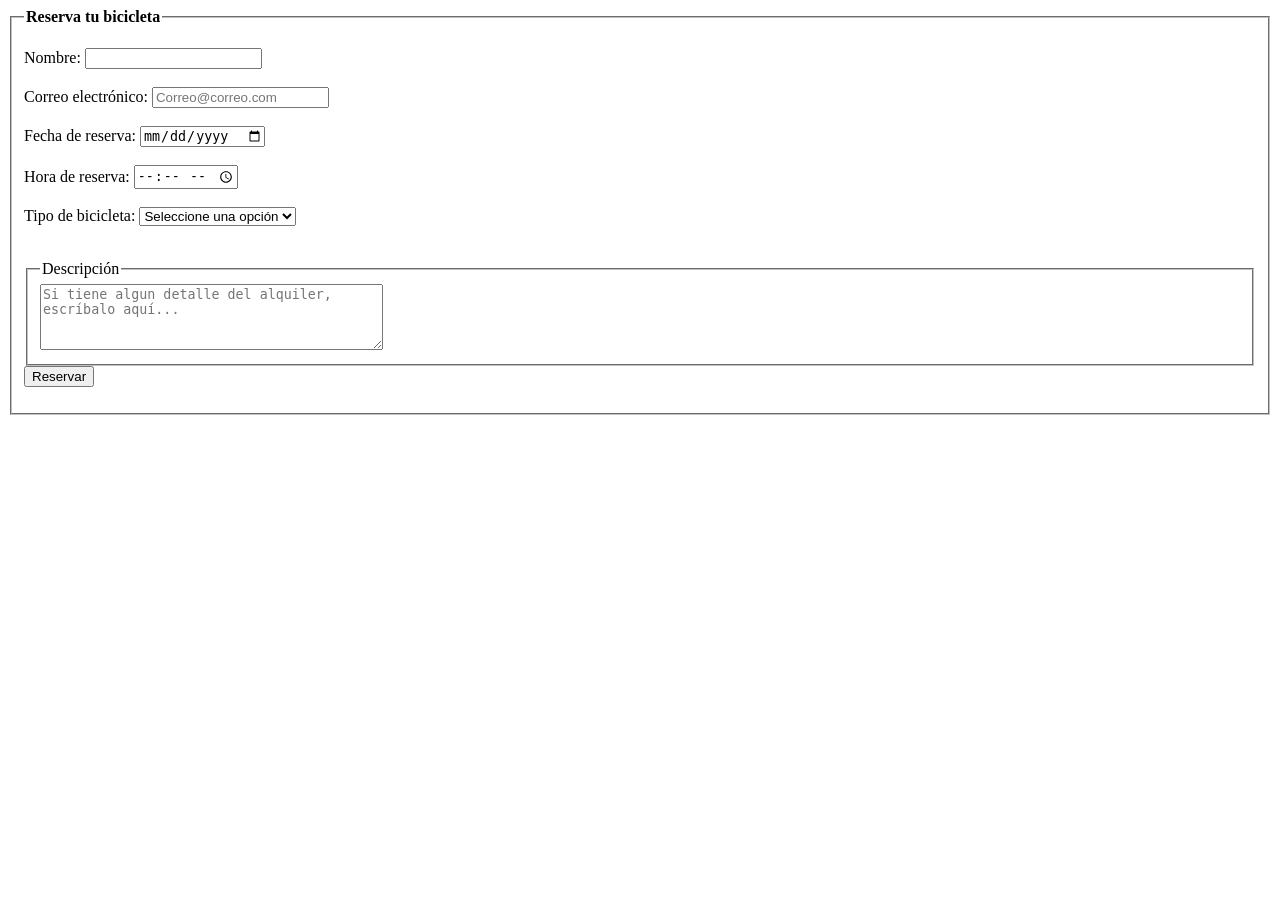
==== Paginas2/reserva.html @ 1ef6c91a "nueva pagina" ====
<!DOCTYPE html>
<html lang="en">
<head>
    <meta charset="UTF-8">
    <meta name="viewport" content="width=device-width, initial-scale=1.0">
    <title>Document</title>
</head>
<body>
    <fieldset>
    <legend><strong>Reserva tu bicicleta</strong></legend>
    <p>
        <label for="nombre">Nombre:</label>
        <input type="text" id="nombre" name="nombre" required><br><br>

        <label for="email">Correo electrónico:</label>
        <input type="email" id="email" name="email" required placeholder="Correo@correo.com"><br><br>

        <label for="fecha">Fecha de reserva:</label>
        <input type="date" id="fecha" name="fecha" required><br><br>

        <label for="hora">Hora de reserva:</label>
        <input type="time" id="hora" name="hora" required><br><br>

        <label for="bicicleta">Tipo de bicicleta:</label>
        <select id="bicicleta" name="bicicleta" required>
            <option value="" disabled selected>Seleccione una opción</option>
            <option value="montaña">Montaña</option>
            <option value="urbana">Urbana</option>
            <option value="eléctrica">Eléctrica</option>
            <option value="niños">Niños</option>
        </select><br><br>

        <fieldset>
            <legend> Descripción </legend>
            <textarea id="descripcion" name="descripcion" rows="4" cols="40" placeholder="Si tiene algun detalle del alquiler, escríbalo aquí..."></textarea>
        </fieldset>

        <input type="submit" value="Reservar">
    </p>
  </fieldset>
</body>
</html>
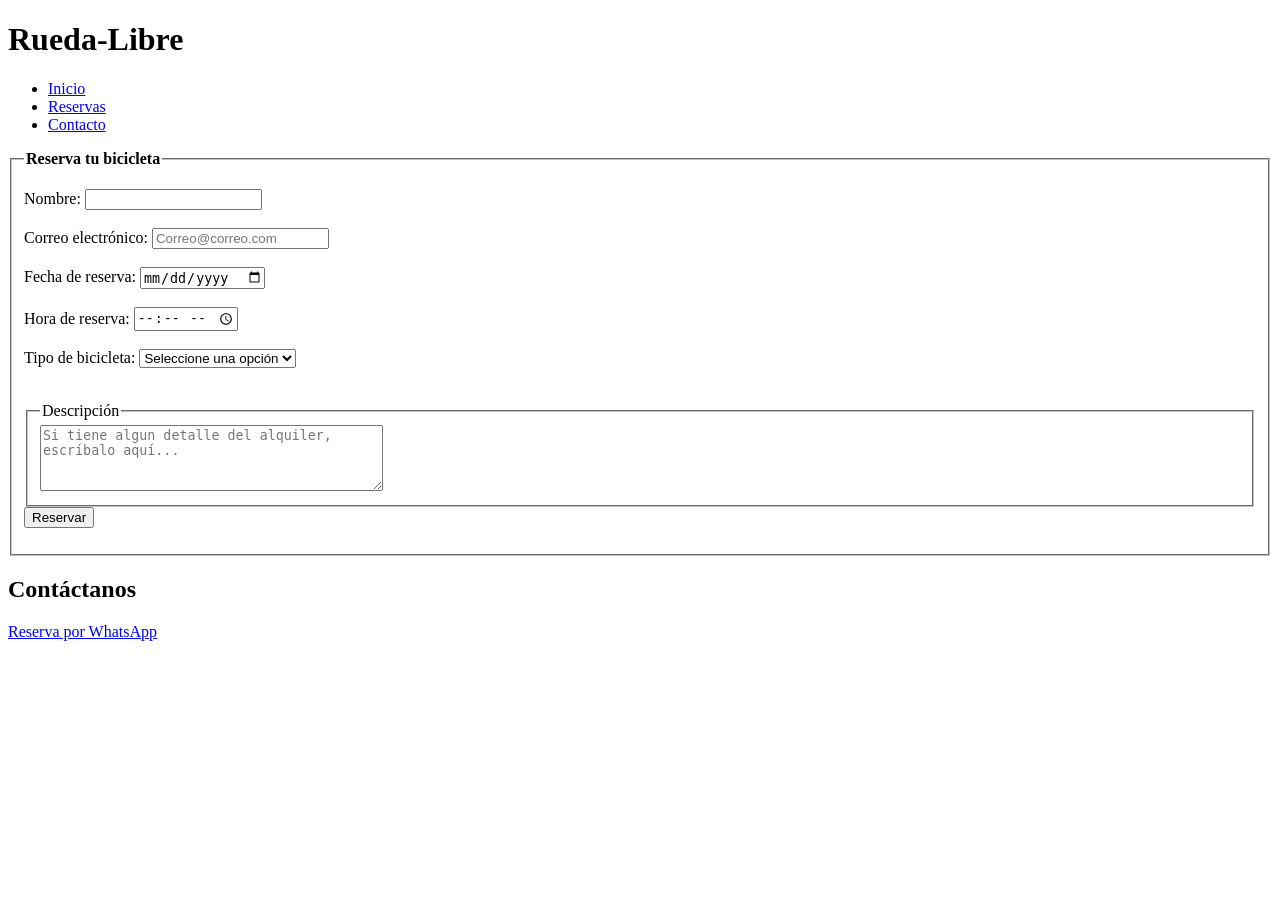
==== commit 7aaeec7b: "Paginas2 actualizadas" ====
--- a/Paginas2/reserva.html
+++ b/Paginas2/reserva.html
@@ -3,8 +3,23 @@
 <head>
     <meta charset="UTF-8">
     <meta name="viewport" content="width=device-width, initial-scale=1.0">
-    <title>Document</title>
+    <h1>Rueda-Libre</h1>
+<!-- Icono de la pagina -->
+ <link rel="icon" href="../Pie de pagina.jpeg" type="image/jpeg">
 </head>
+
+<nav>
+    <ul>
+        
+        <li><a href="../index.html">Inicio</a></li> 
+        <li><a href="Paginas2/reserva.html">Reservas</a></li> 
+        <li><a href="#footer">Contacto</a></li>
+        
+    </ul>
+
+</nav>
+
+
 <body>
     <fieldset>
     <legend><strong>Reserva tu bicicleta</strong></legend>
@@ -39,4 +54,11 @@
     </p>
   </fieldset>
 </body>
-</html>+
+<footer id="footer">
+    <h2><strong>Contáctanos</strong></h2>
+<a href="https://wa.me/573000000000" target="_blank">Reserva por WhatsApp</a>
+
+</html>
+
+
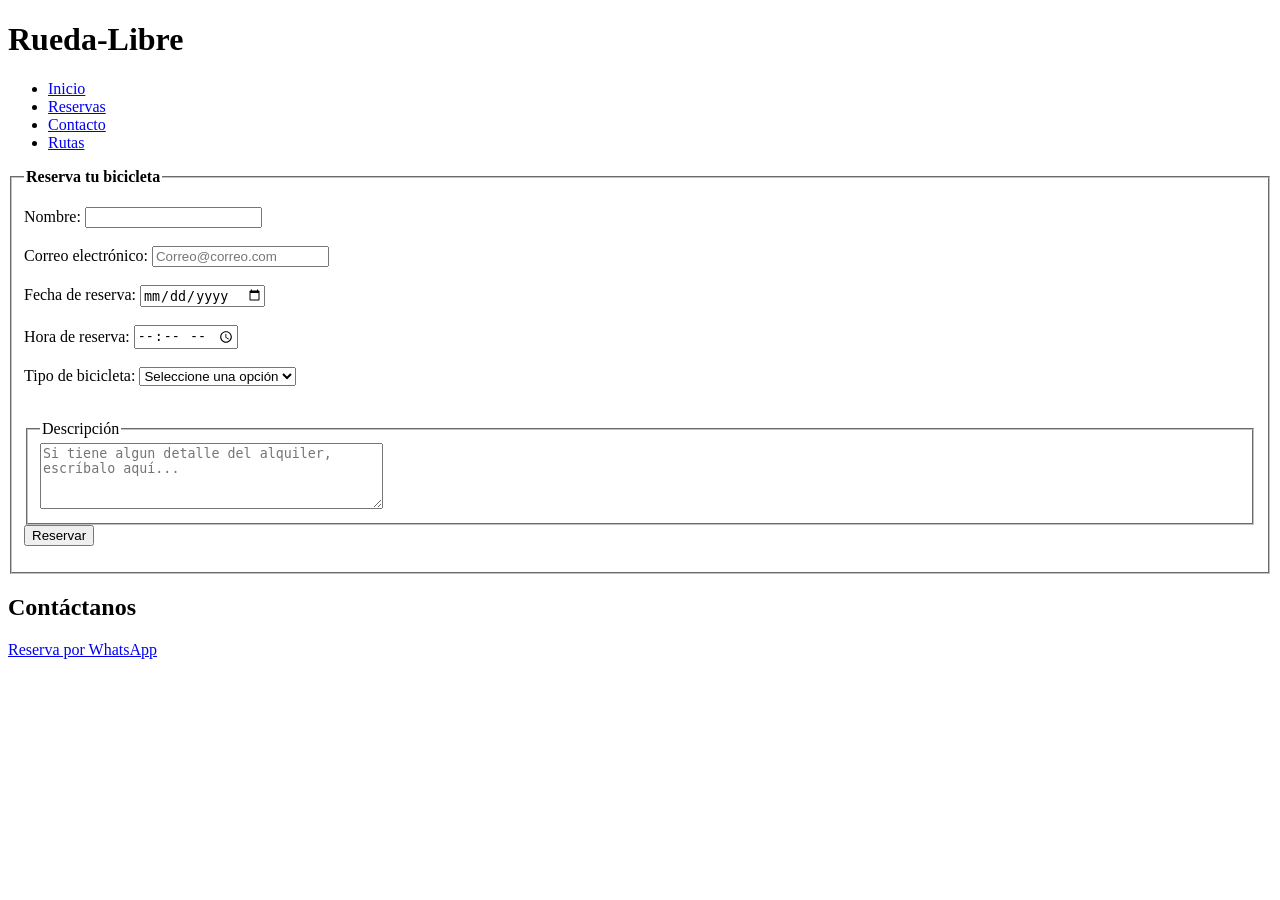
==== commit c2f95efb: "Ajustes del responsive" ====
--- a/Paginas2/reserva.html
+++ b/Paginas2/reserva.html
@@ -14,7 +14,7 @@
         <li><a href="../index.html">Inicio</a></li> 
         <li><a href="Paginas2/reserva.html">Reservas</a></li> 
         <li><a href="#footer">Contacto</a></li>
-        
+        <li><a href="Paginas2/Rutas.html">Rutas</a></li>
     </ul>
 
 </nav>
@@ -58,7 +58,7 @@
 <footer id="footer">
     <h2><strong>Contáctanos</strong></h2>
 <a href="https://wa.me/573000000000" target="_blank">Reserva por WhatsApp</a>
-
+</footer>
 </html>
 
 
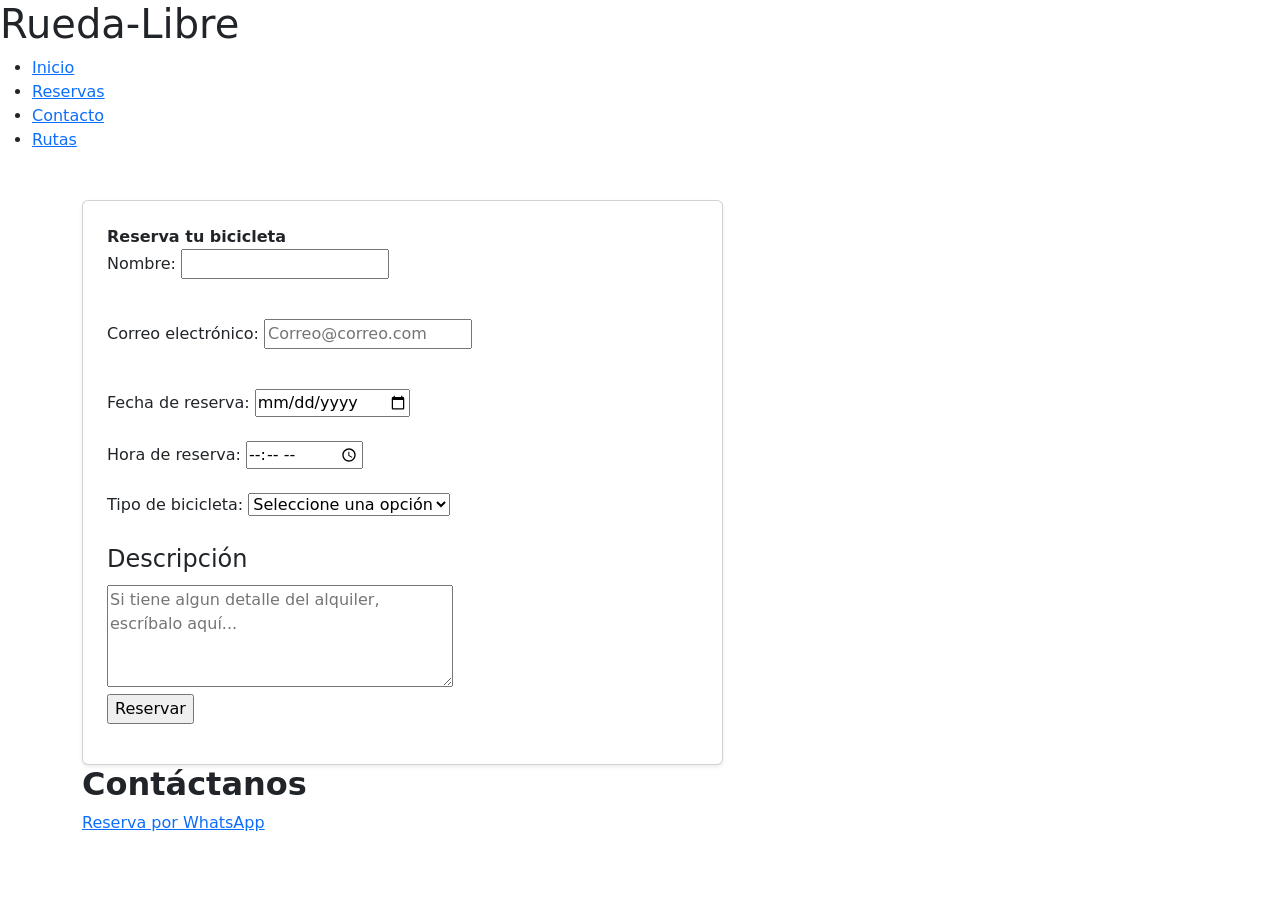
==== commit 3adb01ad: "Nuevos tarjetas" ====
--- a/Paginas2/reserva.html
+++ b/Paginas2/reserva.html
@@ -8,6 +8,12 @@
  <link rel="icon" href="../Pie de pagina.jpeg" type="image/jpeg">
 </head>
 
+<!--Bootstrap CSS -->
+<link href="https://cdn.jsdelivr.net/npm/bootstrap@5.3.3/dist/css/bootstrap.min.css" rel="stylesheet" integrity="sha384-QWTKZyjpPEjISv5WaRU9OFeRpok6YctnYmDr5pNlyT2bRjXh0JMhjY6hW+ALEwIH" crossorigin="anonymous">
+<link rel="stylesheet" href="bootstrap-5.3.3-dist/css/bootstrap.min.css">
+
+<body>
+<!-- Barra de navegación con estilo básico -->
 <nav>
     <ul>
         
@@ -20,16 +26,28 @@
 </nav>
 
 
-<body>
-    <fieldset>
-    <legend><strong>Reserva tu bicicleta</strong></legend>
-    <p>
-        <label for="nombre">Nombre:</label>
-        <input type="text" id="nombre" name="nombre" required><br><br>
 
-        <label for="email">Correo electrónico:</label>
-        <input type="email" id="email" name="email" required placeholder="Correo@correo.com"><br><br>
+<!-- contenedor principal de la reserva -->
+<div class="container mt-5">
+  <div class="row g-4 align-items-center">
 
+    <!--Columna izquierda: Formulariio-->
+    <div class=" col-lg-7">
+        <div class="card shadow-sm p-4"
+            <h2 class="mb-4 text-dark" ><strong>Reserva tu bicicleta</strong></h2>
+    
+            <form>
+                <div class="mb-3">
+                    <label for="nombre">Nombre:</label>
+                    <input type="text" id="nombre" name="nombre" required><br><br>
+                </div>
+
+                <div class="mb-3">
+                    <label for="email">Correo electrónico:</label>
+                    <input type="email" id="email" name="email" required placeholder="Correo@correo.com"><br><br>
+                </div>
+
+                
         <label for="fecha">Fecha de reserva:</label>
         <input type="date" id="fecha" name="fecha" required><br><br>
 
@@ -52,7 +70,11 @@
 
         <input type="submit" value="Reservar">
     </p>
-  </fieldset>
+  </div>
+
+  <script src="https://cdn.jsdelivr.net/npm/bootstrap@5.3.3/dist/js/bootstrap.bundle.min.js" integrity="sha384-YvpcrYf0tY3lHB60NNkmXc5s9fDVZLESaAA55NDzOxhy9GkcIdslK1eN7N6jIeHz" crossorigin="anonymous"></script>
+<script src="bootstrap-5.3.3-dist/js/bootstrap.bundle.min.js"></script>
+
 </body>
 
 <footer id="footer">
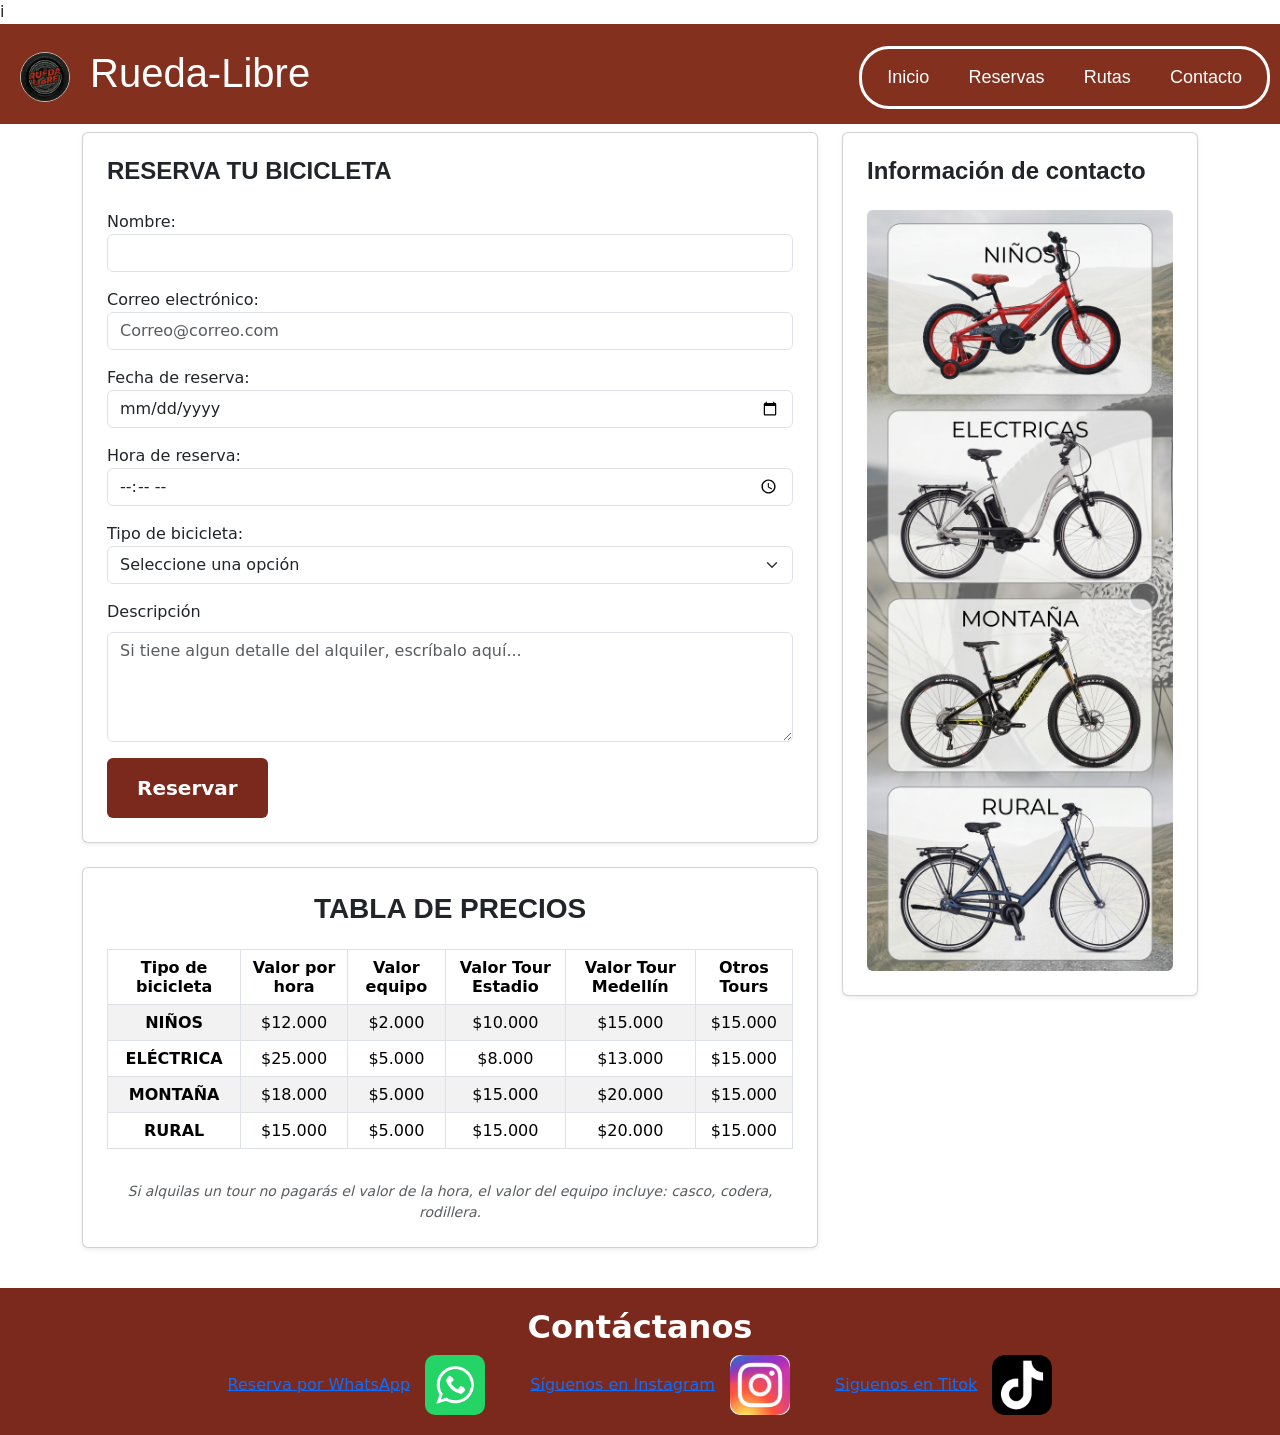
==== commit 35a853be: "se crea la pagina reversa en bootstrap" ====
--- a/Paginas2/reserva.html
+++ b/Paginas2/reserva.html
@@ -1,11 +1,13 @@
-<!DOCTYPE html>
+i<!DOCTYPE html>
 <html lang="en">
 <head>
     <meta charset="UTF-8">
     <meta name="viewport" content="width=device-width, initial-scale=1.0">
-    <h1>Rueda-Libre</h1>
+    
 <!-- Icono de la pagina -->
  <link rel="icon" href="../Pie de pagina.jpeg" type="image/jpeg">
+ <link rel="stylesheet" href="Reservas.css">
+    <title>Reserva tu bicicleta</title>
 </head>
 
 <!--Bootstrap CSS -->
@@ -13,73 +15,203 @@
 <link rel="stylesheet" href="bootstrap-5.3.3-dist/css/bootstrap.min.css">
 
 <body>
-<!-- Barra de navegación con estilo básico -->
-<nav>
-    <ul>
-        
-        <li><a href="../index.html">Inicio</a></li> 
-        <li><a href="Paginas2/reserva.html">Reservas</a></li> 
-        <li><a href="#footer">Contacto</a></li>
-        <li><a href="Paginas2/Rutas.html">Rutas</a></li>
-    </ul>
-
-</nav>
-
-
-
-<!-- contenedor principal de la reserva -->
-<div class="container mt-5">
-  <div class="row g-4 align-items-center">
-
-    <!--Columna izquierda: Formulariio-->
-    <div class=" col-lg-7">
-        <div class="card shadow-sm p-4"
-            <h2 class="mb-4 text-dark" ><strong>Reserva tu bicicleta</strong></h2>
     
-            <form>
-                <div class="mb-3">
-                    <label for="nombre">Nombre:</label>
-                    <input type="text" id="nombre" name="nombre" required><br><br>
+    <header class="header">
+        <nav class="navbar">
+            <div><img src="../Rueda Libre logo.png" alt="Ciclistas en Medellín" class="logo">
+                <h1 style="color: #fff;">Rueda-Libre </h1>
+            </div>
+            <ul class="nav-links">
+
+                <li><a href="../index.html">Inicio</a></li>
+                <li><a href="../Paginas2/reserva.html">Reservas</a></li>
+                <li><a href="../Paginas2/Rutas.html">Rutas</a></li>
+                <li><a href="#footer">Contacto</a></li>
+
+
+            </ul>
+
+        </nav>
+    </header>
+
+
+<main>
+<div class="container mt-2">
+
+    <div class="row align-items-start g-4">
+      <!-- Bloque izquierdo, formulario y tabla  -->
+        <div class="col-lg-8">
+
+            
+            <div class="card shadow-sm p-4 mb-4">
+
+                <h2 class="mb-4 text-dark"
+                    style="font-family: 'Buenard', Arial, sans-serif;
+                    font-size: clamp(24px, 1.5vw, 36px);
+                    font-weight: bold;"
+                    font-color: #C70039;
+                    text-center;>
+                    <strong>RESERVA TU BICICLETA</strong>
+                </h2>
+
+                <form class="form">
+
+                    <div class="mb-3">
+                        <label for="nombre">Nombre:</label>
+                        <input type="text" id="nombre" name="nombre" class="form-control" required>
+                    </div>
+
+                    <div class="mb-3">
+                        <label for="email">Correo electrónico:</label>
+                        <input type="email" id="email" name="email" class="form-control"
+                        required placeholder="Correo@correo.com">
+                    </div>
+
+                    <div class="mb-3">
+                        <label for="fecha">Fecha de reserva:</label>
+                        <input type="date" id="fecha" name="fecha" class="form-control" required>
+                    </div>
+
+                    <div class="mb-3">
+                        <label for="hora">Hora de reserva:</label>
+                        <input type="time" id="hora" name="hora" class="form-control" required>
+                    </div>
+
+                    <div class="mb-3">
+                        <label for="bicicleta">Tipo de bicicleta:</label>
+                        <select id="bicicleta" name="bicicleta" class="form-select" required>
+                            <option value="" disabled selected>Seleccione una opción</option>
+                            <option value="montaña">Montaña</option>
+                            <option value="urbana">Urbana</option>
+                            <option value="eléctrica">Eléctrica</option>
+                            <option value="niños">Niños</option>
+                            <option value="rural">Rural</option>
+                        </select>
+                    </div>
+
+                    <fieldset class="mb-3">
+                        <legend class="fs-6">Descripción</legend>
+                        <textarea id="descripcion" name="descripcion" class="form-control"
+                        rows="4"
+                        placeholder="Si tiene algun detalle del alquiler, escríbalo aquí..."></textarea>
+                    </fieldset>
+
+                    <button  type="submit" class="btn btn-danger" style="background-color: #7b291d; border: none; padding: 15px 30px; font-size: 20px; font-weight: bold; ">Reservar</button>
+
+                </form>
+
+            </div>
+
+            
+                <div class="card shadow-sm p-4"; style="margin-bottom: 40px;">
+                    <h3 class="text-center mb-4 text-dark" style="font-family: 'Buenard', Arial, sans-serif; font-weight: bold; text-color: #C70039;">
+                        TABLA DE PRECIOS
+                    </h3>
+
+                    <div class="table-responsive">
+                        <table class="table table-bordered table-striped text-center align-middle">
+                            <thead class="text-white" style="background-color: #7b291d;">
+                                <tr>
+                                    <th>Tipo de bicicleta</th>
+                                    <th>Valor por hora</th>
+                                    <th>Valor equipo</th>
+                                    <th>Valor Tour Estadio</th>
+                                    <th>Valor Tour Medellín</th>
+                                    <th>Otros Tours</th>
+                                </tr>
+                            </thead>
+                            <tbody>
+                                <tr>
+                                    <td><strong>NIÑOS</strong></td>
+                                    <td>$12.000</td>
+                                    <td>$2.000</td>
+                                    <td>$10.000</td>
+                                    <td>$15.000</td>
+                                    <td>$15.000</td>
+                                </tr>
+                                <tr>
+                                    <td><strong>ELÉCTRICA</strong></td>
+                                    <td>$25.000</td>
+                                    <td>$5.000</td>
+                                    <td>$8.000</td>
+                                    <td>$13.000</td>
+                                    <td>$15.000</td>
+                                </tr>
+                                <tr>
+                                    <td><strong>MONTAÑA</strong></td>
+                                    <td>$18.000</td>
+                                    <td>$5.000</td>
+                                    <td>$15.000</td>
+                                    <td>$20.000</td>
+                                    <td>$15.000</td>
+                                </tr>
+                                <tr>
+                                    <td><strong>RURAL</strong></td>
+                                    <td>$15.000</td>
+                                    <td>$5.000</td>
+                                    <td>$15.000</td>
+                                    <td>$20.000</td>
+                                    <td>$15.000</td>
+                                </tr>
+                            </tbody>
+                        </table>
+                    </div>
+
+                
+                <div class="mt-3 text-muted small text-center">
+                    <em>Si alquilas un tour no pagarás el valor de la hora, el valor del equipo incluye: casco, codera, rodillera.</em>
                 </div>
-
-                <div class="mb-3">
-                    <label for="email">Correo electrónico:</label>
-                    <input type="email" id="email" name="email" required placeholder="Correo@correo.com"><br><br>
+            </div>
+
+        </div> 
+
+
+        <!-- vista de bicicletas-->
+        <div class="col-lg-4">
+
+            <div class="card shadow-sm p-4">
+
+                <h2 class="mb-4 text-dark"
+                    style="font-family: 'Buenard', Arial, sans-serif;
+                    font-size: clamp(24px, 1.5vw, 36px);
+                    font-weight: bold;">
+                    <strong>Información de contacto</strong>
+                </h2>
+
+                <div class="overflow-hidden rounded">
+                    <img src="./Imagenes/Gemini_Generated_Image_snt0yssnt0yssnt0.jpeg"
+                    alt="Imagen de referencia" class="img-fluid w-100 object-fit-cover">
                 </div>
 
-                
-        <label for="fecha">Fecha de reserva:</label>
-        <input type="date" id="fecha" name="fecha" required><br><br>
-
-        <label for="hora">Hora de reserva:</label>
-        <input type="time" id="hora" name="hora" required><br><br>
-
-        <label for="bicicleta">Tipo de bicicleta:</label>
-        <select id="bicicleta" name="bicicleta" required>
-            <option value="" disabled selected>Seleccione una opción</option>
-            <option value="montaña">Montaña</option>
-            <option value="urbana">Urbana</option>
-            <option value="eléctrica">Eléctrica</option>
-            <option value="niños">Niños</option>
-        </select><br><br>
-
-        <fieldset>
-            <legend> Descripción </legend>
-            <textarea id="descripcion" name="descripcion" rows="4" cols="40" placeholder="Si tiene algun detalle del alquiler, escríbalo aquí..."></textarea>
-        </fieldset>
-
-        <input type="submit" value="Reservar">
-    </p>
-  </div>
+            </div>
+
+        </div> 
+
+    </div>
+
+</div>
 
   <script src="https://cdn.jsdelivr.net/npm/bootstrap@5.3.3/dist/js/bootstrap.bundle.min.js" integrity="sha384-YvpcrYf0tY3lHB60NNkmXc5s9fDVZLESaAA55NDzOxhy9GkcIdslK1eN7N6jIeHz" crossorigin="anonymous"></script>
 <script src="bootstrap-5.3.3-dist/js/bootstrap.bundle.min.js"></script>
-
+</main>
 </body>
 
-<footer id="footer">
+<footer id="footer " class="footer" style="background-color: #7b291d; color: #fff; padding: 20px; text-align: center; justify-content: space-between;">
     <h2><strong>Contáctanos</strong></h2>
-<a href="https://wa.me/573000000000" target="_blank">Reserva por WhatsApp</a>
+    <a href="https://wa.me/573000000000" target="_blank">Reserva por WhatsApp</a>
+        <image src="./Imagenes/vector-whatsapp-logotipo-redes-sociales_1093524-447.avif" 
+        alt="WhatsApp" style="width: 60px; height: 60px; margin-left: 10px; margin-right: 40px;
+        border-radius: 10px; vertical-align: middle;"></image>
+
+    <a href="https://www.instagram.com/rueda_libre/" target="_blank" >Síguenos en Instagram</a>
+        <image src="./Imagenes/instagram.jpeg" alt="Instagram" style="width: 60px; height: 60px; margin-left: 10px;
+        border-radius: 10px; margin-right: 40px; vertical-align: middle; "></image>
+
+    <a href="https:tiktok.com/rueda_libre/" target="_blank"> Siguenos en Titok</a>
+        <image src="./Imagenes/Tiktok_icon.svg.webp" alt="Tiktok" style="width: 60px; height: 60px; margin-left: 10px;
+        border-radius: 10px; vertical-align: middle;"></image>
+
+
 </footer>
 </html>
 
--- a/Paginas2/Reservas.css
+++ b/Paginas2/Reservas.css
@@ -0,0 +1,114 @@
+:root {
+    --primary-color: #83301e;
+    --secondary-color: #C70039;
+    --background-color: #bcbeb6;
+    --text-color: #333333;
+    --font-family: "Buenard", Arial, sans-serif;
+}
+
+.circulo {
+    width: 100px;
+    height: 100px;
+    background-color: var(--secondary-color);
+    border-radius: 50%;
+    margin: 20px auto;
+}
+
+*{
+    box-sizing: border-box;
+    padding: 0;
+    margin: 0;
+}
+    
+
+.header{
+    display: flex;
+    position: sticky;
+    
+
+}
+
+.navbar {
+    display:flex;
+    justify-content: space-between;
+    align-items: center;
+    background-color: var(--primary-color);
+    padding: 7px;
+    flex-direction: row;
+    position:fixed;
+    top: 0;
+    left: 0;
+    height: 100px;
+    width: 100%;
+
+   
+}
+
+.nav-links {
+    display: flex;
+    align-items: center;
+    margin: 10px;
+    padding: 15px;
+    flex-direction: row;
+    flex-wrap: nowrap;
+     gap: clamp(6px, 1.5vw, 20px);
+     border: 3px solid white;
+    border-radius: 30px;
+    
+    
+}
+
+.nav-links li {
+    margin: 0 10px;
+    text-decoration: none;
+    color: white;
+    list-style-type: none;
+}
+
+.nav-links li a {
+    text-decoration: none;
+    color: white;
+    font-family: var(--font-family);
+    font-size: 18px;
+    list-style-type: none;
+    font-size: clamp(18px, 1.2vw, 24px);
+    white-space: nowrap;
+}
+
+.navbar >div
+{
+    display: flex;
+    align-items: center;
+}
+
+
+.logo{
+    width: 50px;
+    height: auto;
+    margin: 1px auto;
+    border-radius: 50%;
+    margin: 20px;
+   object-fit: contain;
+    top: 0;
+    left: 2%;
+    border: 1px solid var(--background-color);
+
+    
+}
+
+.navbar h1 { 
+    font-family: "Buenard", Arial, sans-serif;
+    flex-wrap:nowrap
+
+    
+}
+
+
+.circulo {
+    width: 100px;
+    height: 100px;
+    background-color: var(--primary-color);
+    border-radius: 50%;
+    margin: 20px auto;
+}
+
